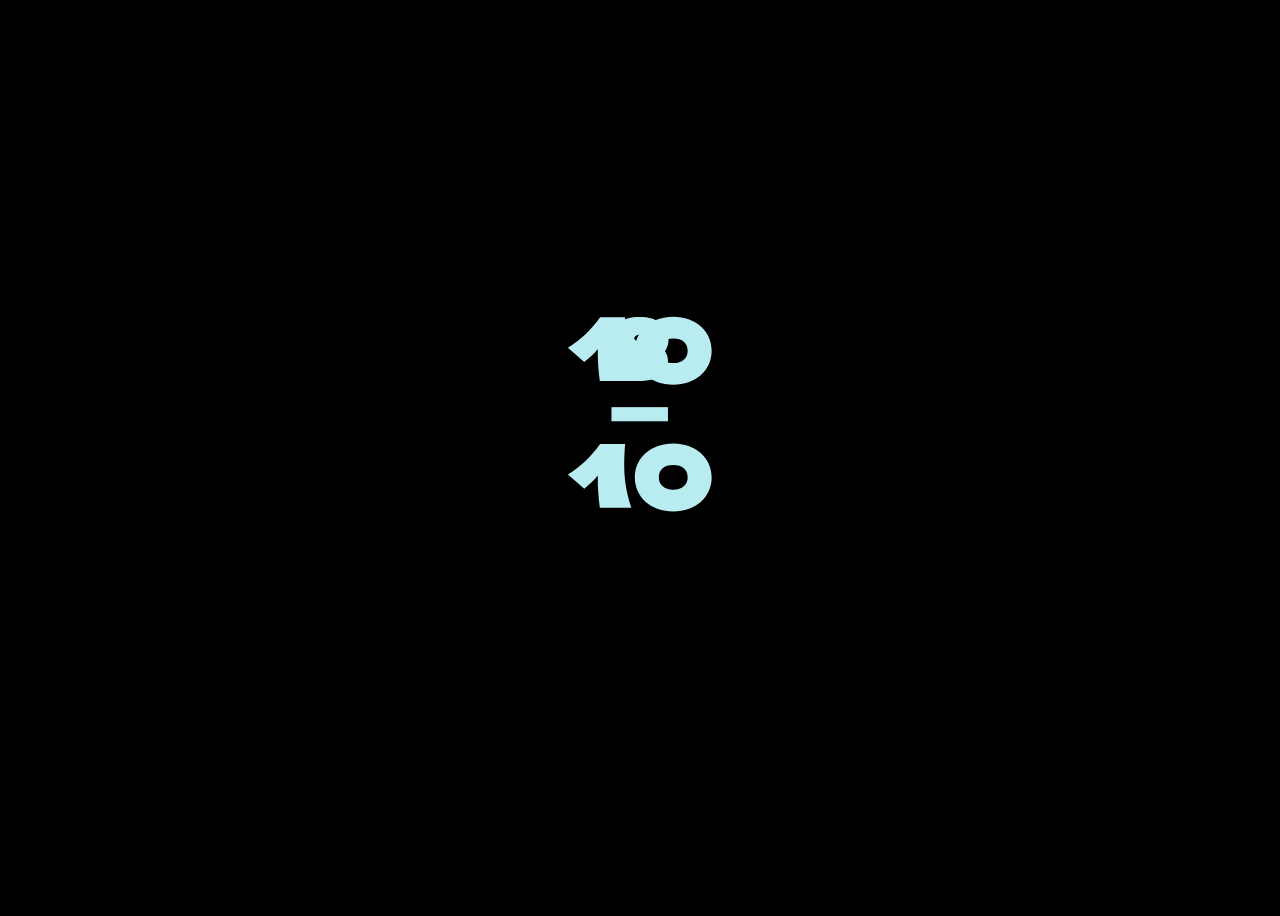
==== index.html @ cca828a0 "Landing page, legal pages and support page for zehn-zehn.app Self-hosted fonts, shared style for tex" ====
<!doctype html>
<html lang="de">
<head>
<meta charset="utf-8">
<meta name="viewport" content="width=device-width, initial-scale=1, viewport-fit=cover">
<title>10/10</title>
<meta name="description" content="10/10 – bald im App Store. Zuerst in Münster.">
<meta name="theme-color" content="#000000">
<style>
  /* Self-hosted fonts: no requests to Google or other third parties. */
  @font-face { font-family: 'Barlow'; src: url('fonts/Barlow-Regular.ttf') format('truetype'); font-weight: 400; font-display: swap; }
  @font-face { font-family: 'Rubik'; src: url('fonts/rubik-900.woff2') format('woff2'); font-weight: 900; font-display: block; }
  :root {
    --bg: #000;
    --ice: #b8ecf0;
    --text: #f2f0eb;
    --muted: #8a8f91;
    --line: rgba(184, 236, 240, .16);
    --ease: cubic-bezier(.7, 0, .2, 1);
    --glide: cubic-bezier(.55, 0, .2, 1);
  }
  * { box-sizing: border-box; margin: 0; padding: 0; }
  html { background: var(--bg); }
  body {
    background: var(--bg);
    color: var(--text);
    font: 400 14px/1.6 'Barlow', system-ui, sans-serif;
    -webkit-font-smoothing: antialiased;
    min-height: 100svh;
    display: flex;
    flex-direction: column;
    overflow-x: hidden;
  }
  body.intro { overflow: hidden; }

  /* ---------- Logo stage ----------
     The stage always has its final layout. During the intro JS moves/scales the
     logo into the viewport centre (--dx, --dy, --s); moving up then only animates
     transform, which avoids per-frame relayout (the old height/width transition
     stuttered). */
  .stage {
    height: 28svh;
    padding-top: 4svh;
    display: grid;
    place-items: center;
  }
  .logo {
    display: block;
    width: min(24vw, 15svh);
    height: auto;
    fill: var(--ice);
    transform: translate(var(--dx, 0), var(--dy, 0)) scale(var(--s, 1));
    transition: transform .9s var(--glide);
    will-change: transform;
  }
  body.done .logo { transform: none; }

  .num { opacity: 0; }
  .num.on { opacity: 1; }

  /* ---------- Info ---------- */
  .info {
    width: min(100% - 32px, 720px);
    margin: 0 auto;
    padding: 6svh 0 28px;
    flex: 1 0 auto;
    display: flex;
    flex-direction: column;
  }
  .reveal {
    opacity: 0;
    transform: translateY(16px);
    transition: opacity .7s ease, transform .7s var(--ease);
  }
  body.done .reveal { opacity: 1; transform: none; }
  body.done .reveal:nth-child(1) { transition-delay: .45s; }
  body.done .reveal:nth-child(2) { transition-delay: .57s; }
  body.done .reveal:nth-child(3) { transition-delay: .69s; }
  body.done .reveal:nth-child(4) { transition-delay: .81s; }
  body.done .reveal:nth-child(5) { transition-delay: .93s; }
  body.done footer.reveal { transition-delay: .8s; }

  .hook { text-align: center; }
  .kicker {
    color: var(--ice);
    text-align: center;
    margin-bottom: 20px;
  }
  .lead {
    margin: 8px auto 0;
    max-width: 22em;
    text-align: center;
    color: var(--muted);
  }

  /* Text block centred vertically between logo and button; button sits just above the footer */
  .info > section { margin: auto 0; padding: 24px 0 40px; }
  .cta { text-align: center; }
  .badge {
    display: inline-flex;
    align-items: center;
    gap: 10px;
    height: 42px;
    padding: 0 22px;
    border: 1px solid var(--ice);
    background: var(--ice);
    color: #000;
    font: inherit;
    line-height: 1;
    text-decoration: none;
    white-space: nowrap;
  }
  .badge svg { width: 15px; height: 15px; fill: currentColor; }
  .cta small { display: block; margin-top: 12px; font-size: inherit; color: var(--muted); }

  /* Always at the bottom of the page / viewport, above the iPhone home indicator */
  footer {
    padding: 24px 16px calc(24px + env(safe-area-inset-bottom));
    border-top: 1px solid var(--line);
    display: flex;
    flex-wrap: wrap;
    justify-content: center;
    gap: 12px 28px;
    color: var(--muted);
  }
  footer a { color: inherit; text-decoration: none; }
  footer a:hover { color: var(--text); }

  @media (max-width: 599px) {
    .stage { height: 26svh; }
  }

  /* Wider screens: logo left, text and button right, side by side */
  @media (min-width: 600px) {
    body {
      display: grid;
      grid-template-columns: 1fr 1fr;
      grid-template-rows: 1fr auto;
    }
    .stage {
      height: auto;
      padding: 0 clamp(24px, 5vw, 64px) 0 16px;
      place-items: center end;
    }
    .logo { width: min(26vw, 17svh); }
    .info {
      width: auto;
      margin: 0;
      padding: 0 16px 0 clamp(24px, 5vw, 64px);
      justify-content: center;
      position: relative;
      align-self: center;
      min-height: 30svh;
    }
    /* Divider only appears once the logo starts sliding left */
    .info::before {
      content: '';
      position: absolute;
      left: 0; top: 0; bottom: 0;
      width: 1px;
      background: var(--line);
      opacity: 0;
      transition: opacity .9s var(--glide);
    }
    body.done .info::before { opacity: 1; }
    .info > section { margin: 0; padding: 0 0 32px; }
    .hook, .kicker, .lead, .cta { text-align: left; }
    .lead { margin: 8px 0 0; }
    footer { grid-column: 1 / -1; }
  }

  @media (prefers-reduced-motion: reduce) {
    .logo, .reveal, .info::before { transition: none !important; }
  }
</style>
</head>
<body class="intro">

<header class="stage">
  <!-- Logo traced from Logo101010.pdf: bar + "10" below; numerator above is animated -->
  <svg class="logo" viewBox="205 -225 1040 1375" role="img" aria-label="10 von 10">
    <defs>
      <path id="g1" d="M454 665H624C619 725 617 780 618 830C620 930 638 1010 666 1099H452C443 1030 437 960 438 880C410 915 380 942 346 969L235 872C320 820 392 752 454 665Z"/>
      <path id="g0" fill-rule="evenodd" d="M951 662C1102 662 1212 759 1212 893C1212 1027 1102 1124 951 1124C800 1124 690 1027 690 893C690 759 800 662 951 662ZM951 809C1012 809 1049 840 1049 892C1049 945 1012 976 951 976C890 976 853 945 853 892C853 840 890 809 951 809Z"/>
    </defs>

    <!-- numerator: 1 … 10 (shifted up by 861 so it mirrors the "10" below the bar) -->
    <g id="numerator" transform="translate(0 -861)">
      <use class="num" data-n="1" href="#g1" x="272"/>
      <text class="num digit" data-n="2">2</text>
      <text class="num digit" data-n="3">3</text>
      <text class="num digit" data-n="4">4</text>
      <text class="num digit" data-n="5">5</text>
      <text class="num digit" data-n="6">6</text>
      <text class="num digit" data-n="7">7</text>
      <text class="num digit" data-n="8">8</text>
      <text class="num digit" data-n="9">9</text>
      <g class="num" data-n="10"><use href="#g1"/><use href="#g0"/></g>
    </g>

    <rect x="531" y="415" width="384" height="96"/>
    <use href="#g1"/>
    <use href="#g0"/>
  </svg>
</header>

<main class="info">
  <section class="reveal">
    <p class="hook">10 von 10?</p>
    <p class="kicker">I doubt it</p>
    <p class="lead">10/10 startet in Kürze – zuerst in Münster. Halte dich bereit.</p>
  </section>

  <div class="cta reveal">
    <a class="badge" href="#" aria-disabled="true">
      <svg viewBox="0 0 24 24" aria-hidden="true"><path d="M16.4 12.6c0-2.6 2.1-3.8 2.2-3.9-1.2-1.8-3.1-2-3.7-2-1.6-.2-3.1.9-3.9.9s-2-.9-3.4-.9c-1.7 0-3.3 1-4.2 2.6-1.8 3.1-.5 7.7 1.3 10.2.9 1.2 1.9 2.6 3.2 2.6s1.8-.8 3.3-.8 2 .8 3.4.8 2.2-1.3 3.1-2.5c1-1.4 1.4-2.8 1.4-2.9 0 0-2.7-1-2.7-4.1zM13.9 4.9c.7-.9 1.2-2 1-3.2-1 .1-2.3.7-3 1.6-.7.8-1.2 2-1.1 3.1 1.2.1 2.3-.6 3.1-1.5z"/></svg>
      Bald im App Store
    </a>
    <small>Für iPhone</small>
  </div>

</main>
<footer class="reveal">
  <a href="impressum.html">Impressum</a>
  <a href="datenschutz.html">Datenschutz</a>
  <a href="nutzungsbedingungen.html">Nutzungsbedingungen</a>
  <a href="support.html">Support</a>
</footer>

<script>
(() => {
  const body = document.body;
  const nums = [...document.querySelectorAll('.num')];
  const reduced = matchMedia('(prefers-reduced-motion: reduce)').matches;

  // Size Rubik digits 2–9 to the cap height of the traced "1" and centre them over the bar.
  function fitDigits() {
    const CENTER_X = 723, TOP = 665, BOTTOM = 1099; // numerator coords before the -861 shift
    // getBBox() on <text> returns the line box, so measure the glyph ink with canvas instead.
    const ctx = document.createElement('canvas').getContext('2d');
    ctx.font = '900 100px "Rubik"';
    document.querySelectorAll('.digit').forEach(t => {
      const m = ctx.measureText(t.textContent);
      const ink = m.actualBoundingBoxAscent + m.actualBoundingBoxDescent;
      const s = (BOTTOM - TOP) / ink;
      const inkCenter = (m.actualBoundingBoxRight - m.actualBoundingBoxLeft) / 2;
      t.setAttribute('font-family', 'Rubik');
      t.setAttribute('font-weight', 900);
      t.setAttribute('font-size', 100 * s);
      t.setAttribute('x', CENTER_X - inkCenter * s);
      t.setAttribute('y', BOTTOM - m.actualBoundingBoxDescent * s);
    });
  }

  // During the intro, centre the logo in the viewport at its intro size.
  const logo = document.querySelector('.logo');
  const sideBySide = matchMedia('(min-width: 600px)');
  function placeIntro() {
    if (!body.classList.contains('intro')) return;
    logo.style.transition = 'none';
    logo.style.setProperty('--dx', '0px');
    logo.style.setProperty('--dy', '0px');
    logo.style.setProperty('--s', 1);
    const r = logo.getBoundingClientRect();
    const introWidth = Math.min(innerWidth * .26, innerHeight * .17);
    logo.style.setProperty('--dx', (innerWidth / 2 - (r.left + r.width / 2)) + 'px');
    // Side by side the logo only slides left, so keep its final height.
    const dy = sideBySide.matches ? 0 : innerHeight / 2 - (r.top + r.height / 2);
    logo.style.setProperty('--dy', dy + 'px');
    logo.style.setProperty('--s', introWidth / r.width);
    logo.getBoundingClientRect(); // apply before re-enabling the transition
    logo.style.transition = '';
  }
  placeIntro();
  addEventListener('resize', placeIntro);

  const show = n => nums.forEach(el => el.classList.toggle('on', +el.dataset.n === n));
  const finish = () => { show(10); body.classList.add('done'); body.classList.remove('intro'); };

  // Fast at first, braking towards 10.
  const steps = [350, 70, 60, 55, 55, 65, 80, 105, 150, 220];

  (document.fonts ? document.fonts.load('900 100px "Rubik"') : Promise.resolve())
    .catch(() => {})
    .then(() => {
      fitDigits();
      if (reduced) return finish();
      let t = 0;
      const live = () => body.classList.contains('intro');
      steps.forEach((d, i) => { t += d; setTimeout(() => live() && show(i + 1), t); });
      setTimeout(() => live() && finish(), t + 500);
    });

  // Skip the intro on click / key.
  addEventListener('pointerdown', () => body.classList.contains('intro') && finish(), { once: true });
})();
</script>
</body>
</html>
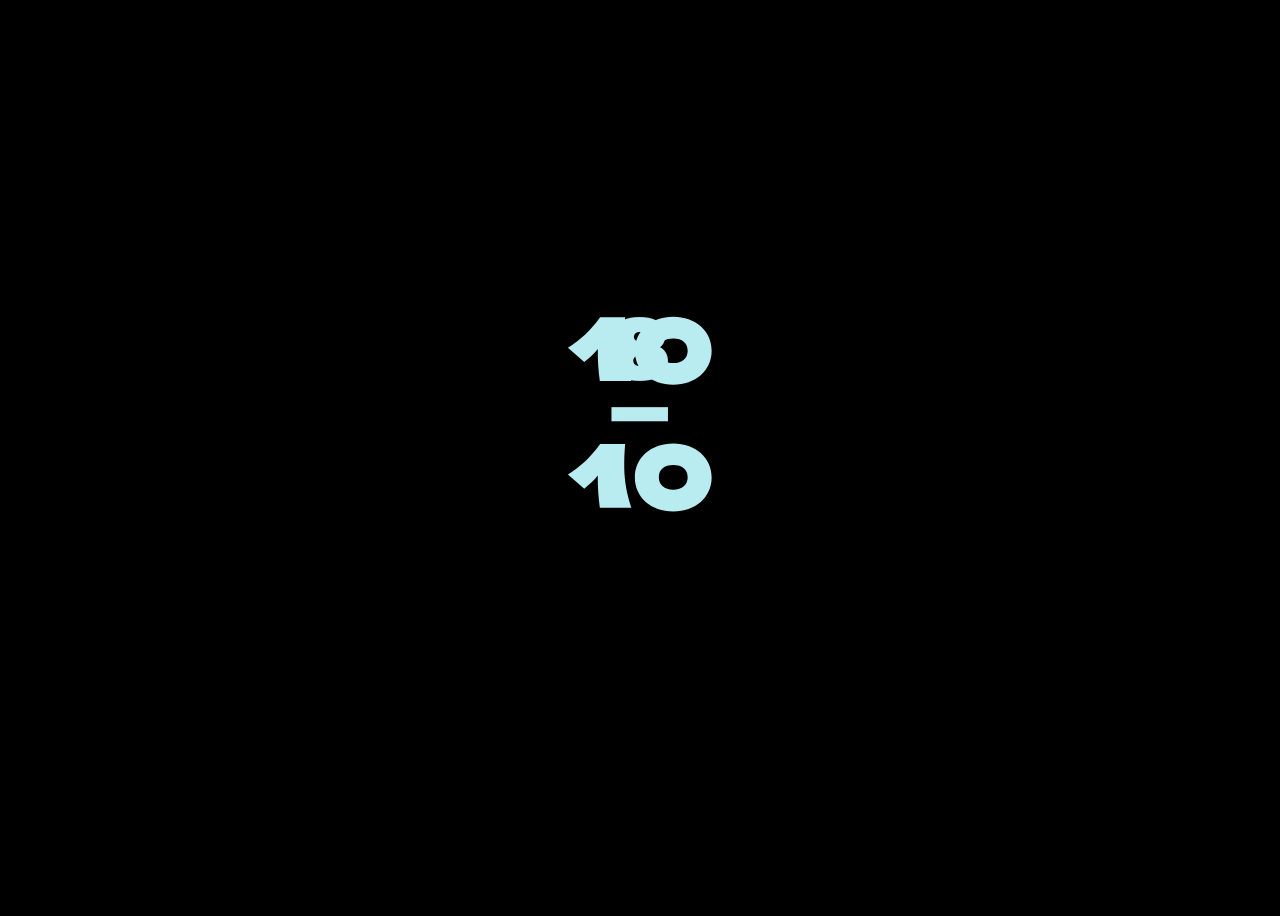
==== commit 68d3babd: "Play intro once per session, centre logo on subpages Co-Authored-By: Claude Opus 5.5 <noreply@anthro" ====
--- a/index.html
+++ b/index.html
@@ -169,6 +169,9 @@
     footer { grid-column: 1 / -1; }
   }
 
+  /* Returning visitors: show the final state without any animation */
+  body.instant, body.instant * { transition: none !important; }
+
   @media (prefers-reduced-motion: reduce) {
     .logo, .reveal, .info::before { transition: none !important; }
   }
@@ -280,11 +283,24 @@
   // Fast at first, braking towards 10.
   const steps = [350, 70, 60, 55, 55, 65, 80, 105, 150, 220];
 
+  // The intro plays once per browser session; coming back from a subpage skips it.
+  let seen = false;
+  try { seen = sessionStorage.getItem('introSeen') === '1'; sessionStorage.setItem('introSeen', '1'); } catch (e) {}
+  if (!seen && document.referrer) {
+    try { seen = new URL(document.referrer).host === location.host; } catch (e) {}
+  }
+  if (seen) {
+    body.classList.add('instant');
+    finish();
+    // Re-enable transitions (hover etc.) once the final state is painted.
+    requestAnimationFrame(() => requestAnimationFrame(() => body.classList.remove('instant')));
+  }
+
   (document.fonts ? document.fonts.load('900 100px "Rubik"') : Promise.resolve())
     .catch(() => {})
     .then(() => {
       fitDigits();
-      if (reduced) return finish();
+      if (reduced || seen) return finish();
       let t = 0;
       const live = () => body.classList.contains('intro');
       steps.forEach((d, i) => { t += d; setTimeout(() => live() && show(i + 1), t); });
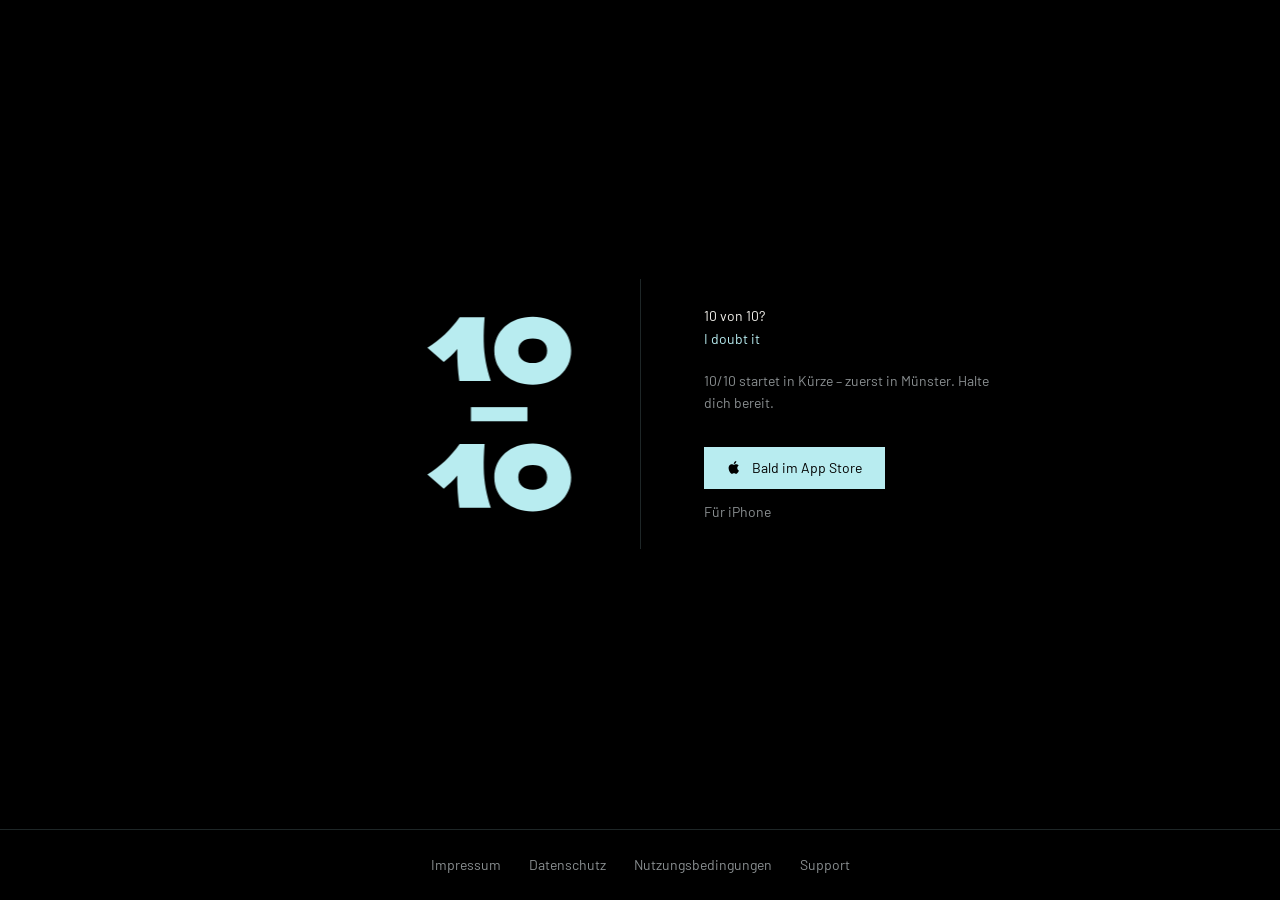
==== commit 08b05a47: "Faster intro: preload fonts, cap font wait at 400 ms, shorter timings Co-Authored-By: Claude Opus 5." ====
--- a/index.html
+++ b/index.html
@@ -6,6 +6,12 @@
 <title>10/10</title>
 <meta name="description" content="10/10 – bald im App Store. Zuerst in Münster.">
 <meta name="theme-color" content="#000000">
+<link rel="preload" href="fonts/rubik-900.woff2" as="font" type="font/woff2" crossorigin>
+<link rel="preload" href="fonts/Barlow-Regular.ttf" as="font" type="font/ttf" crossorigin>
+<link rel="icon" href="favicon.ico" sizes="48x48">
+<link rel="icon" href="icons/icon-32.png" type="image/png" sizes="32x32">
+<link rel="icon" href="icons/icon-192.png" type="image/png" sizes="192x192">
+<link rel="apple-touch-icon" href="apple-touch-icon.png">
 <style>
   /* Self-hosted fonts: no requests to Google or other third parties. */
   @font-face { font-family: 'Barlow'; src: url('fonts/Barlow-Regular.ttf') format('truetype'); font-weight: 400; font-display: swap; }
@@ -50,7 +56,7 @@
     height: auto;
     fill: var(--ice);
     transform: translate(var(--dx, 0), var(--dy, 0)) scale(var(--s, 1));
-    transition: transform .9s var(--glide);
+    transition: transform .7s var(--glide);
     will-change: transform;
   }
   body.done .logo { transform: none; }
@@ -70,15 +76,11 @@
   .reveal {
     opacity: 0;
     transform: translateY(16px);
-    transition: opacity .7s ease, transform .7s var(--ease);
+    transition: opacity .5s ease, transform .5s var(--ease);
   }
   body.done .reveal { opacity: 1; transform: none; }
-  body.done .reveal:nth-child(1) { transition-delay: .45s; }
-  body.done .reveal:nth-child(2) { transition-delay: .57s; }
-  body.done .reveal:nth-child(3) { transition-delay: .69s; }
-  body.done .reveal:nth-child(4) { transition-delay: .81s; }
-  body.done .reveal:nth-child(5) { transition-delay: .93s; }
-  body.done footer.reveal { transition-delay: .8s; }
+  /* Text and footer appear together, shortly after the logo starts moving */
+  body.done .reveal { transition-delay: .2s; }
 
   .hook { text-align: center; }
   .kicker {
@@ -281,7 +283,7 @@
   const finish = () => { show(10); body.classList.add('done'); body.classList.remove('intro'); };
 
   // Fast at first, braking towards 10.
-  const steps = [350, 70, 60, 55, 55, 65, 80, 105, 150, 220];
+  const steps = [200, 45, 40, 38, 38, 42, 52, 68, 95, 140];
 
   // The intro plays once per browser session; coming back from a subpage skips it.
   let seen = false;
@@ -296,15 +298,18 @@
     requestAnimationFrame(() => requestAnimationFrame(() => body.classList.remove('instant')));
   }
 
-  (document.fonts ? document.fonts.load('900 100px "Rubik"') : Promise.resolve())
-    .catch(() => {})
+  // Wait for the digit font, but never longer than 400 ms (slow mobile networks);
+  // the digits are re-fitted once the font arrives.
+  const fontReady = document.fonts ? document.fonts.load('900 100px "Rubik"').catch(() => {}) : Promise.resolve();
+  fontReady.then(fitDigits);
+  Promise.race([fontReady, new Promise(r => setTimeout(r, 400))])
     .then(() => {
       fitDigits();
       if (reduced || seen) return finish();
       let t = 0;
       const live = () => body.classList.contains('intro');
       steps.forEach((d, i) => { t += d; setTimeout(() => live() && show(i + 1), t); });
-      setTimeout(() => live() && finish(), t + 500);
+      setTimeout(() => live() && finish(), t + 250);
     });
 
   // Skip the intro on click / key.
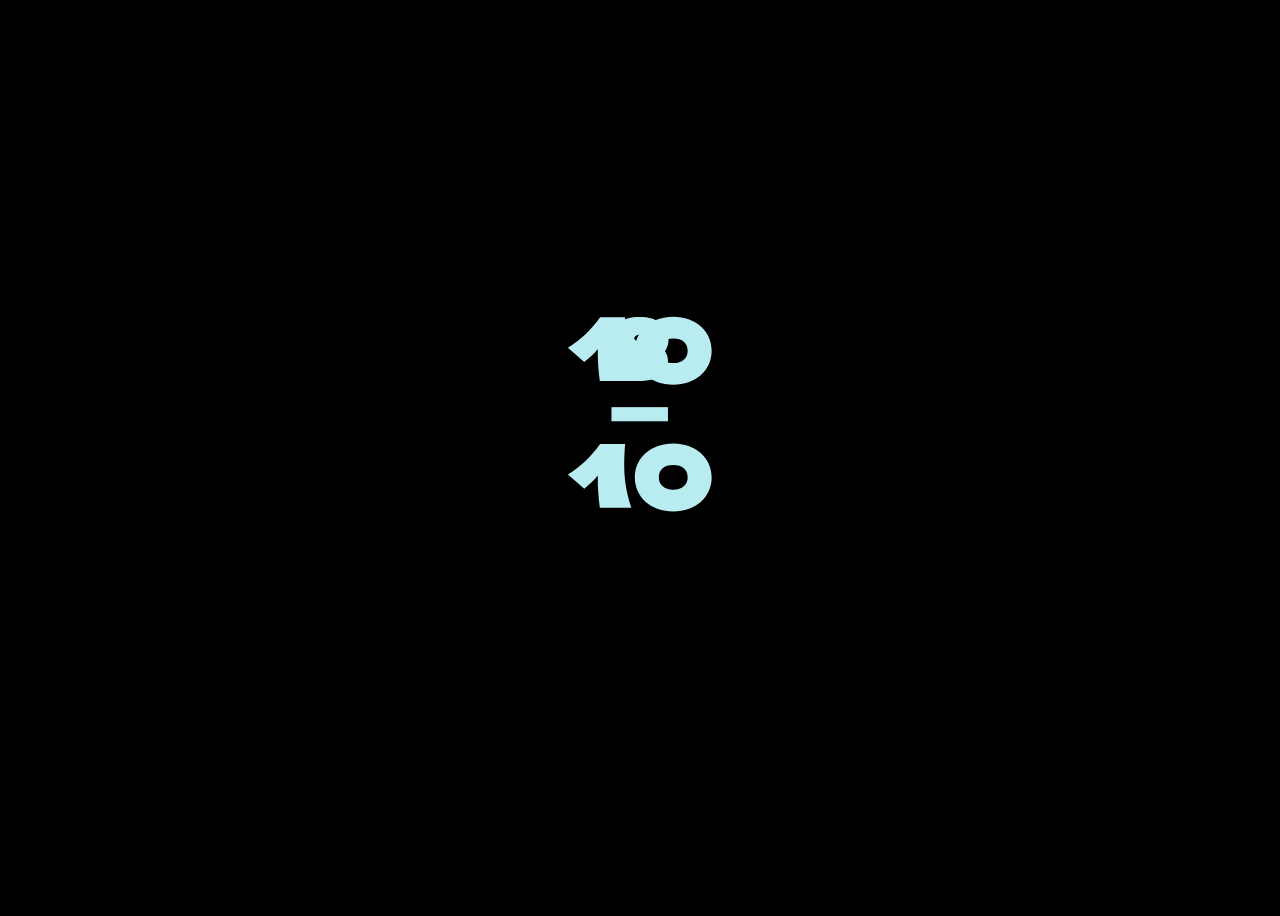
==== commit 4b494d94: "Restore original intro timing; keep font preload, cap font wait at 1.5 s Co-Authored-By: Claude Opus" ====
--- a/index.html
+++ b/index.html
@@ -56,7 +56,7 @@
     height: auto;
     fill: var(--ice);
     transform: translate(var(--dx, 0), var(--dy, 0)) scale(var(--s, 1));
-    transition: transform .7s var(--glide);
+    transition: transform .9s var(--glide);
     will-change: transform;
   }
   body.done .logo { transform: none; }
@@ -76,11 +76,15 @@
   .reveal {
     opacity: 0;
     transform: translateY(16px);
-    transition: opacity .5s ease, transform .5s var(--ease);
+    transition: opacity .7s ease, transform .7s var(--ease);
   }
   body.done .reveal { opacity: 1; transform: none; }
-  /* Text and footer appear together, shortly after the logo starts moving */
-  body.done .reveal { transition-delay: .2s; }
+  body.done .reveal:nth-child(1) { transition-delay: .45s; }
+  body.done .reveal:nth-child(2) { transition-delay: .57s; }
+  body.done .reveal:nth-child(3) { transition-delay: .69s; }
+  body.done .reveal:nth-child(4) { transition-delay: .81s; }
+  body.done .reveal:nth-child(5) { transition-delay: .93s; }
+  body.done footer.reveal { transition-delay: .8s; }
 
   .hook { text-align: center; }
   .kicker {
@@ -283,7 +287,7 @@
   const finish = () => { show(10); body.classList.add('done'); body.classList.remove('intro'); };
 
   // Fast at first, braking towards 10.
-  const steps = [200, 45, 40, 38, 38, 42, 52, 68, 95, 140];
+  const steps = [350, 70, 60, 55, 55, 65, 80, 105, 150, 220];
 
   // The intro plays once per browser session; coming back from a subpage skips it.
   let seen = false;
@@ -298,18 +302,18 @@
     requestAnimationFrame(() => requestAnimationFrame(() => body.classList.remove('instant')));
   }
 
-  // Wait for the digit font, but never longer than 400 ms (slow mobile networks);
-  // the digits are re-fitted once the font arrives.
+  // Wait for the (preloaded) digit font so digits 2-9 are visible while counting,
+  // but never longer than 1.5 s on slow networks; digits are re-fitted on arrival.
   const fontReady = document.fonts ? document.fonts.load('900 100px "Rubik"').catch(() => {}) : Promise.resolve();
   fontReady.then(fitDigits);
-  Promise.race([fontReady, new Promise(r => setTimeout(r, 400))])
+  Promise.race([fontReady, new Promise(r => setTimeout(r, 1500))])
     .then(() => {
       fitDigits();
       if (reduced || seen) return finish();
       let t = 0;
       const live = () => body.classList.contains('intro');
       steps.forEach((d, i) => { t += d; setTimeout(() => live() && show(i + 1), t); });
-      setTimeout(() => live() && finish(), t + 250);
+      setTimeout(() => live() && finish(), t + 500);
     });
 
   // Skip the intro on click / key.
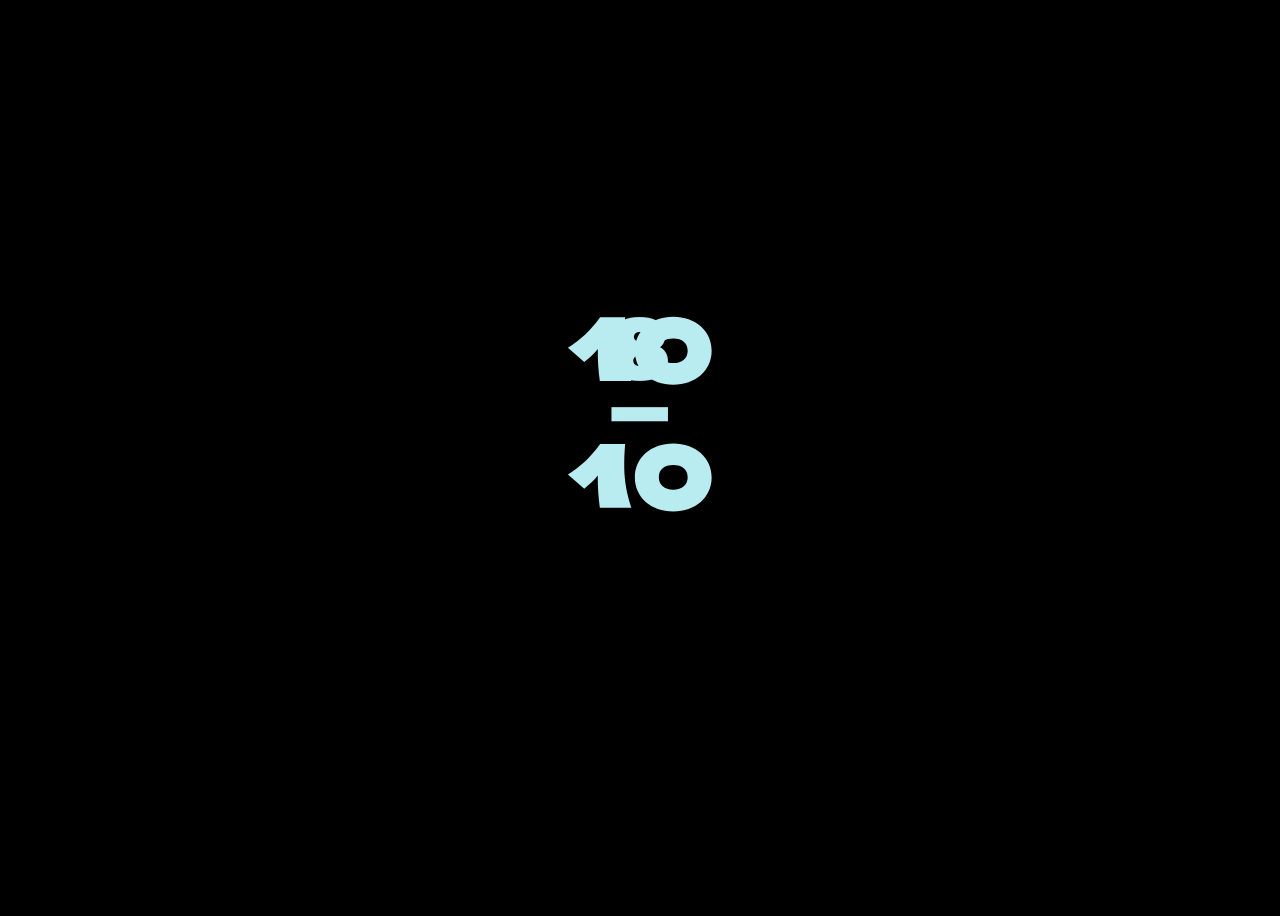
==== commit 5897c21f: "Footer links in one row on phones Co-Authored-By: Claude Opus 5.5 <noreply@anthropic.com>" ====
--- a/index.html
+++ b/index.html
@@ -9,6 +9,7 @@
 <link rel="preload" href="fonts/rubik-900.woff2" as="font" type="font/woff2" crossorigin>
 <link rel="preload" href="fonts/Barlow-Regular.ttf" as="font" type="font/ttf" crossorigin>
 <link rel="icon" href="favicon.ico" sizes="48x48">
+<link rel="icon" href="favicon.svg" type="image/svg+xml">
 <link rel="icon" href="icons/icon-32.png" type="image/png" sizes="32x32">
 <link rel="icon" href="icons/icon-192.png" type="image/png" sizes="192x192">
 <link rel="apple-touch-icon" href="apple-touch-icon.png">
@@ -121,12 +122,14 @@
 
   /* Always at the bottom of the page / viewport, above the iPhone home indicator */
   footer {
-    padding: 24px 16px calc(24px + env(safe-area-inset-bottom));
+    padding: 24px 12px calc(24px + env(safe-area-inset-bottom));
     border-top: 1px solid var(--line);
     display: flex;
-    flex-wrap: wrap;
     justify-content: center;
-    gap: 12px 28px;
+    /* Always one row: spacing and size shrink on narrow phones */
+    gap: clamp(8px, 3.6vw, 28px);
+    font-size: clamp(11px, 3.4vw, 14px);
+    white-space: nowrap;
     color: var(--muted);
   }
   footer a { color: inherit; text-decoration: none; }
